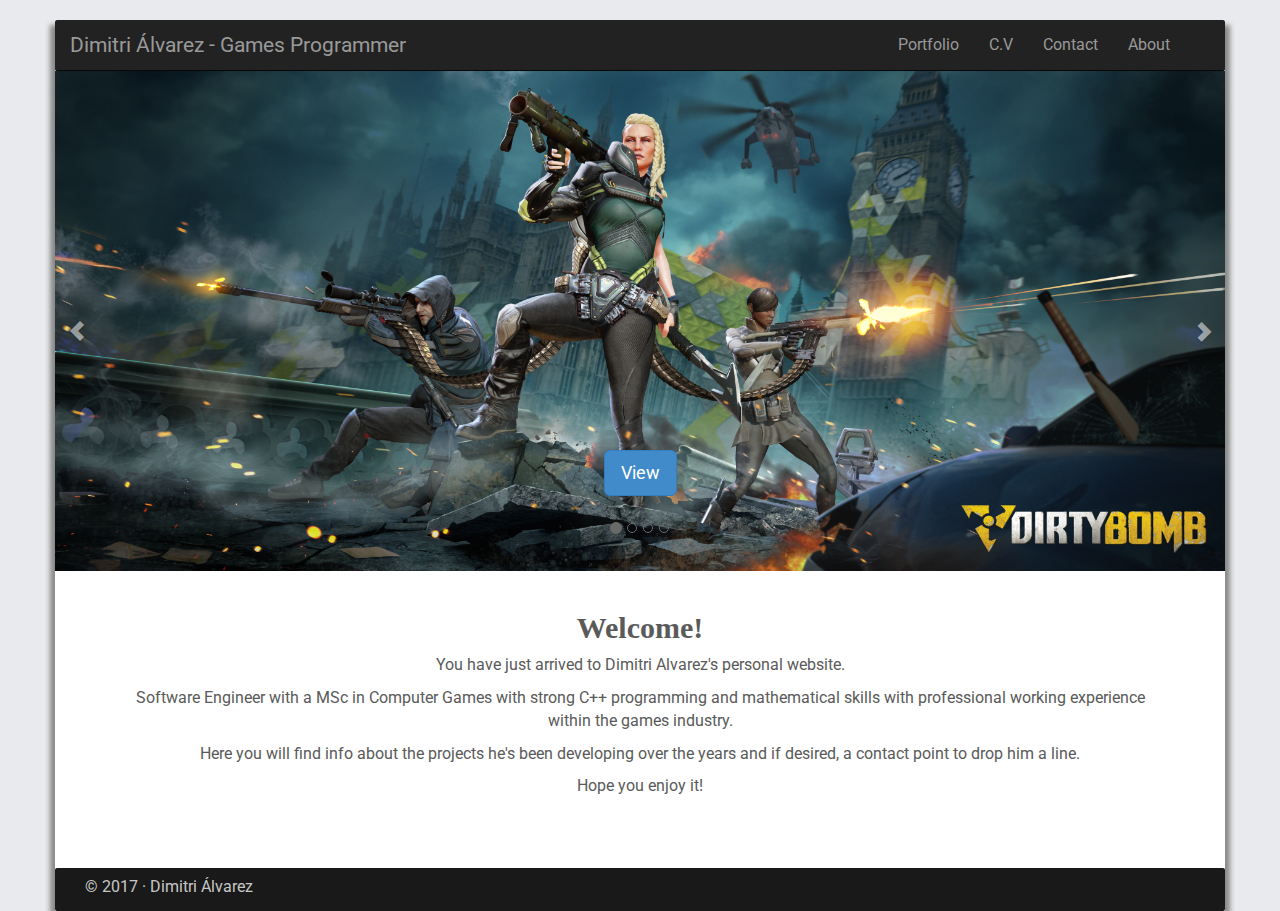
==== index.html @ f1d4b63a "Updated with DB stuff" ====
<!DOCTYPE html>

<html lang="en">
  <head>
    <meta charset="utf-8">
    <meta http-equiv="X-UA-Compatible" content="IE=edge">
    <meta name="viewport" content="width=device-width, initial-scale=1.0">
    <meta name="description" content="">
    <meta name="author" content="">
    <link rel="shortcut icon" href="../../docs-assets/ico/favicon.png">

    <title>Dimitri Alvarez - Games Programmer</title>

    <!-- Bootstrap core CSS -->
    <link href="css/bootstrap.css" rel="stylesheet">

     <!-- Custom styles for this template -->
    <link href="css/carousel.css" rel="stylesheet">
	
	<link href='http://fonts.googleapis.com/css?family=Roboto' rel='stylesheet' type='text/css'>
	
  </head>

  <body>

    <div class="navbar-wrapper">
      <div class="container">

        <div class="navbar navbar-inverse navbar-static-top" role="navigation">
         
            <div class="navbar-header">
              <button type="button" class="navbar-toggle" data-toggle="collapse" data-target=".navbar-collapse">
                <span class="sr-only">Toggle navigation</span>
                <span class="icon-bar"></span>
                <span class="icon-bar"></span>
                <span class="icon-bar"></span>
              </button>
              <a class="navbar-brand" href="index.html">Dimitri Álvarez - Games Programmer</a>
            </div>
			
            <div class="navbar-right">
              <ul class="nav navbar-nav">
                <li><a href="portfolio.html">Portfolio</a></li>
				<li><a href="curriculum.html">C.V</a></li>
				<li><a href="contact.html">Contact</a></li>
                <li><a href="about.html">About</a></li>
              </ul>
            </div>
 
        </div>
		
		<!-- Carousel================================================== -->
		<div id="myCarousel" class="carousel slide" data-ride="carousel">
		<!-- Indicators -->
		  <ol class="carousel-indicators">
			<li data-target="" data-slide-to="0" class="active"></li>
			<li data-target="" data-slide-to="1"></li>
			<li data-target="" data-slide-to="2"></li>
			<li data-target="" data-slide-to="3"></li>
			
		  </ol>
		  <div class="carousel-inner">
			<div class="item active">
			  <img src="images/carousel/dirtybomb.png" alt="Dirty Bomb - Javelin">
			  <div class="container">
				<div class="carousel-caption">
				  <br>
				  <p><a class="btn btn-lg btn-primary" href="portfolio.html#DirtyBomb" role="button">View</a></p>
				</div>
			  </div>
			</div>
			<div class="item">
			  <img src="images/carousel/landscape.jpg" alt="Fractal Landscape screenshot">
			  <div class="container">
				<div class="carousel-caption">
				  <h1>Fractal Landscapes</h1>
				  <br>
				  <p><a class="btn btn-lg btn-primary" href="portfolio.html#MScFirstRow" role="button">View</a></p>
				</div>
			  </div>
			</div>
			<div class="item">
			  <img src="images/carousel/city.jpg" alt="Procedural City screenshot">
			  <div class="container">
				<div class="carousel-caption">
				  <h1>City Generator</h1>
				  <br>
				  <p><a class="btn btn-lg btn-primary" href="portfolio.html#MScFirstRow" role="button">View</a></p>
				</div>
			  </div>
			</div>
			<div class="item">
			  <img src="images/carousel/jeroquest.jpg" alt="Unity screeshot">
			  <div class="container">
				<div class="carousel-caption">
				  <br>
				  <p><a class="btn btn-lg btn-primary" href="portfolio.html#BScRow" role="button">View</a></p>
				</div>
			  </div>
			</div>
		  </div>
		  <a class="left carousel-control" href="#myCarousel" data-slide="prev"><span class="glyphicon glyphicon-chevron-left"></span></a>
		  <a class="right carousel-control" href="#myCarousel" data-slide="next"><span class="glyphicon glyphicon-chevron-right"></span></a>
		</div><!-- /.carousel -->
	
		<div class="welcome-title">
			<h2>Welcome!</h2>
		</div>
		<div class="welcome-text">
			<p>You have just arrived to Dimitri Alvarez's personal website.</p>
			<p>Software Engineer with a MSc in Computer Games with strong C++ programming and mathematical skills with professional working experience within the games industry.</p>
			<p>Here you will find info about the projects he's been developing over the years and if desired, a contact point to drop him a line.</p>
			<p>Hope you enjoy it!</p>
		</div>
		
		
		<div class="footer-black">
			<div class="footer-black-text">
				<footer>
					<p>&copy; 2017 &middot; Dimitri &Aacutelvarez</p>
				</footer>	 
			</div>
		</div>
	  
	  </div><!-- /.container -->
    </div>
	


	

	
	
	    <!-- Le javascript
    ================================================== -->
    <!-- Placed at the end of the document so the pages load faster -->
    <script src="../assets/js/jquery.js"></script>
    <script src="../assets/js/bootstrap-transition.js"></script>
    <script src="../assets/js/bootstrap-alert.js"></script>
    <script src="../assets/js/bootstrap-modal.js"></script>
    <script src="../assets/js/bootstrap-dropdown.js"></script>
    <script src="../assets/js/bootstrap-scrollspy.js"></script>
    <script src="../assets/js/bootstrap-tab.js"></script>
    <script src="../assets/js/bootstrap-tooltip.js"></script>
    <script src="../assets/js/bootstrap-popover.js"></script>
    <script src="../assets/js/bootstrap-button.js"></script>
    <script src="../assets/js/bootstrap-collapse.js"></script>
    <script src="../assets/js/bootstrap-carousel.js"></script>
    <script src="../assets/js/bootstrap-typeahead.js"></script>
    <script>
      !function ($) {
        $(function(){
          // carousel demo
          $('#myCarousel').carousel()
        })
      }(window.jQuery)
    </script>
    <script src="../assets/js/holder/holder.js"></script>
	
    <!-- Bootstrap core JavaScript
    ================================================== -->
    <!-- Placed at the end of the document so the pages load faster -->
    <script src="https://code.jquery.com/jquery-1.10.2.min.js"></script>
    <script src="js/bootstrap.min.js"></script>
  </body>
</html>
---- css/carousel.css ----
/* GLOBAL STYLES
-------------------------------------------------- */
/* Padding below the footer and lighter body text */

body {
  padding-bottom: 40px;
  color: #5a5a5a;
}



/* CUSTOMIZE THE NAVBAR
-------------------------------------------------- */

/* Special class on .container surrounding .navbar, used for positioning it into place. */
.navbar-wrapper {
  position: absolute;
  top: 0;
  left: 0;
  right: 0;
  z-index: 20;
  background-color:#e9eaed;
}

/* Flip around the padding for proper display in narrow viewports */
.navbar-wrapper .container {
  padding-left: 0;
  padding-right: 0;
  background-color:#ffffff;
  box-shadow: 5px 5px 5px #888888, -5px 5px 5px #888888;
}
.navbar-wrapper .navbar {
  padding-left: 15px;
  padding-right: 15px;
}


/* CUSTOMIZE THE CAROUSEL
-------------------------------------------------- */

/* Carousel base class */
.carousel {
  height: 500px;
  /*margin-bottom: 60px;*/
}
/* Since positioning the image, we need to help out the caption */
.carousel-caption {
  z-index: 10;
}

/* Declare heights because of positioning of img element */
.carousel .item {
  height: 500px;
  background-color: #777;
}
.carousel-inner > .item > img {
  position: absolute;
  top: 0;
  left: 0;
  min-width: 100%;
  height: 500px;
}



/* MARKETING CONTENT
-------------------------------------------------- */

/* Pad the edges of the mobile views a bit */
.marketing {
  margin-left:70px;
  margin-right:70px;
  padding-left: 15px;
  padding-right: 15px;
}

/* Center align the text within the three columns below the carousel */
.marketing .col-lg-4 {
  text-align: center;
  margin-bottom: 100px;
}
.marketing h2 {
  font-weight: normal;
}
.marketing .col-lg-4 p {
   text-align:justify;
 text-justify:inter-word;
 margin-top: 20px;
 margin-bottom: 20px;
 margin-right: 30px;
 margin-left: 30px;
 font-size: 15px;
}

.marketing .col-lg-6 {
  text-align: center;
  margin-bottom: 150px;
}

.marketing .col-lg-6 p {
   text-align:justify;
 text-justify:inter-word;
 margin-top: 20px;
 margin-bottom: 20px;
 margin-right: 30px;
 margin-left: 30px;
 font-size: 15px;
}


/* Featurettes
------------------------- */

.featurette-divider {
  margin: 80px 0; /* Space out the Bootstrap <hr> more */
}

/* Thin out the marketing headings */
.featurette-heading {
  font-weight: 300;
  line-height: 1;
  letter-spacing: -1px;
}



/* RESPONSIVE CSS
-------------------------------------------------- */

@media (min-width: 768px) {

  /* Remove the edge padding needed for mobile */
  .marketing {
    padding-left: 0;
    padding-right: 0;
  }

  /* Navbar positioning foo */
  .navbar-wrapper {
    margin-top: 20px;
  }
  .navbar-wrapper .container {
  }
  .navbar-wrapper .navbar {
    padding-left:  0;
    padding-right: 0;
  }

  /* The navbar becomes detached from the top, so we round the corners */
  .navbar-wrapper .navbar {
    border-radius: 2px;
  }

  /* Bump up size of carousel content */
  .carousel-caption p {
    margin-bottom: 20px;
    font-size: 21px;
    line-height: 1.4;
  }

  .featurette-heading {
    font-size: 40px;
  }
 
}

@media (min-width: 992px) {
  .featurette-heading {
    margin-top: 0px;
  }
}
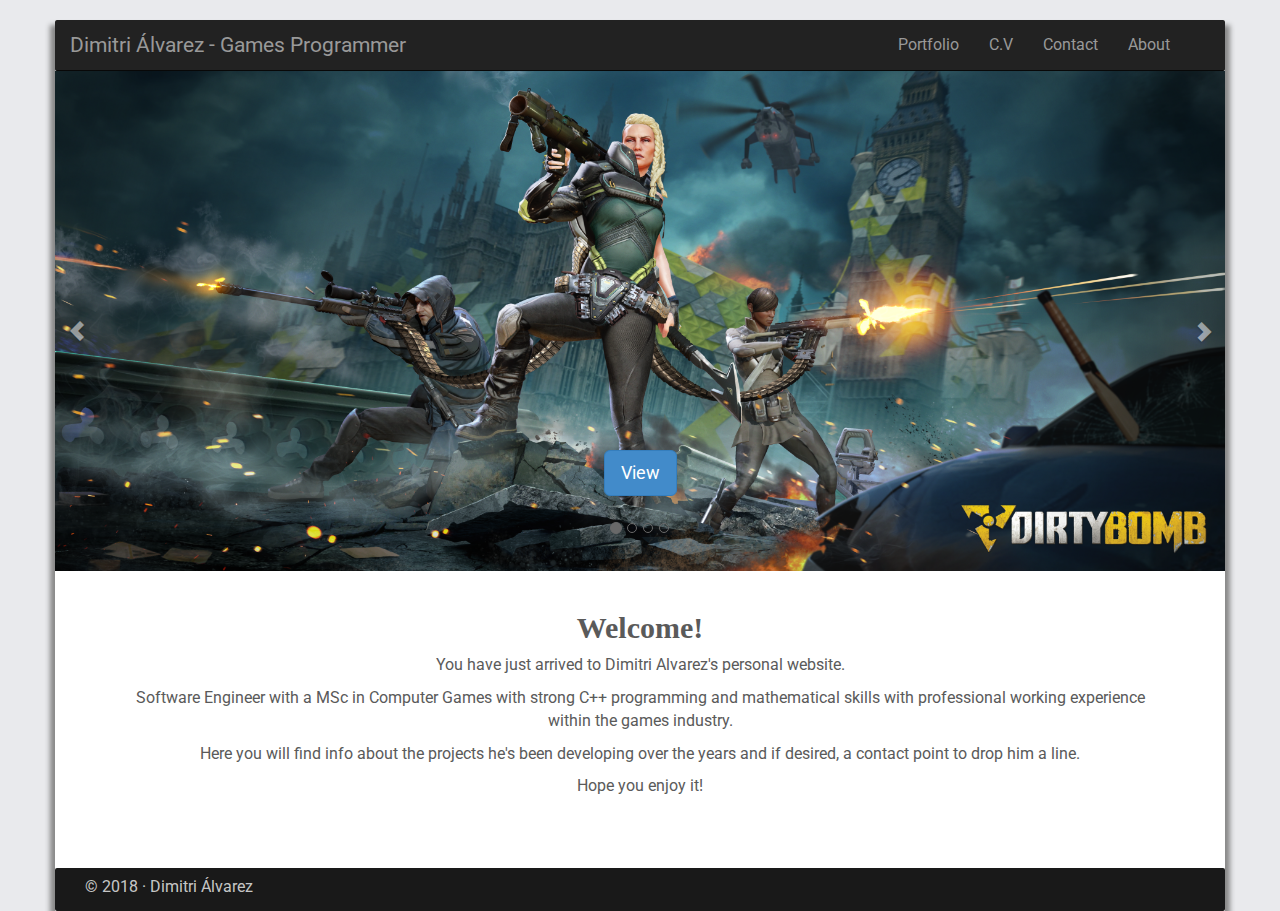
==== commit e8990b37: "Changed year 2017 for 2018" ====
--- a/index.html
+++ b/index.html
@@ -118,7 +118,7 @@
 		<div class="footer-black">
 			<div class="footer-black-text">
 				<footer>
-					<p>&copy; 2017 &middot; Dimitri &Aacutelvarez</p>
+					<p>&copy; 2018 &middot; Dimitri &Aacutelvarez</p>
 				</footer>	 
 			</div>
 		</div>
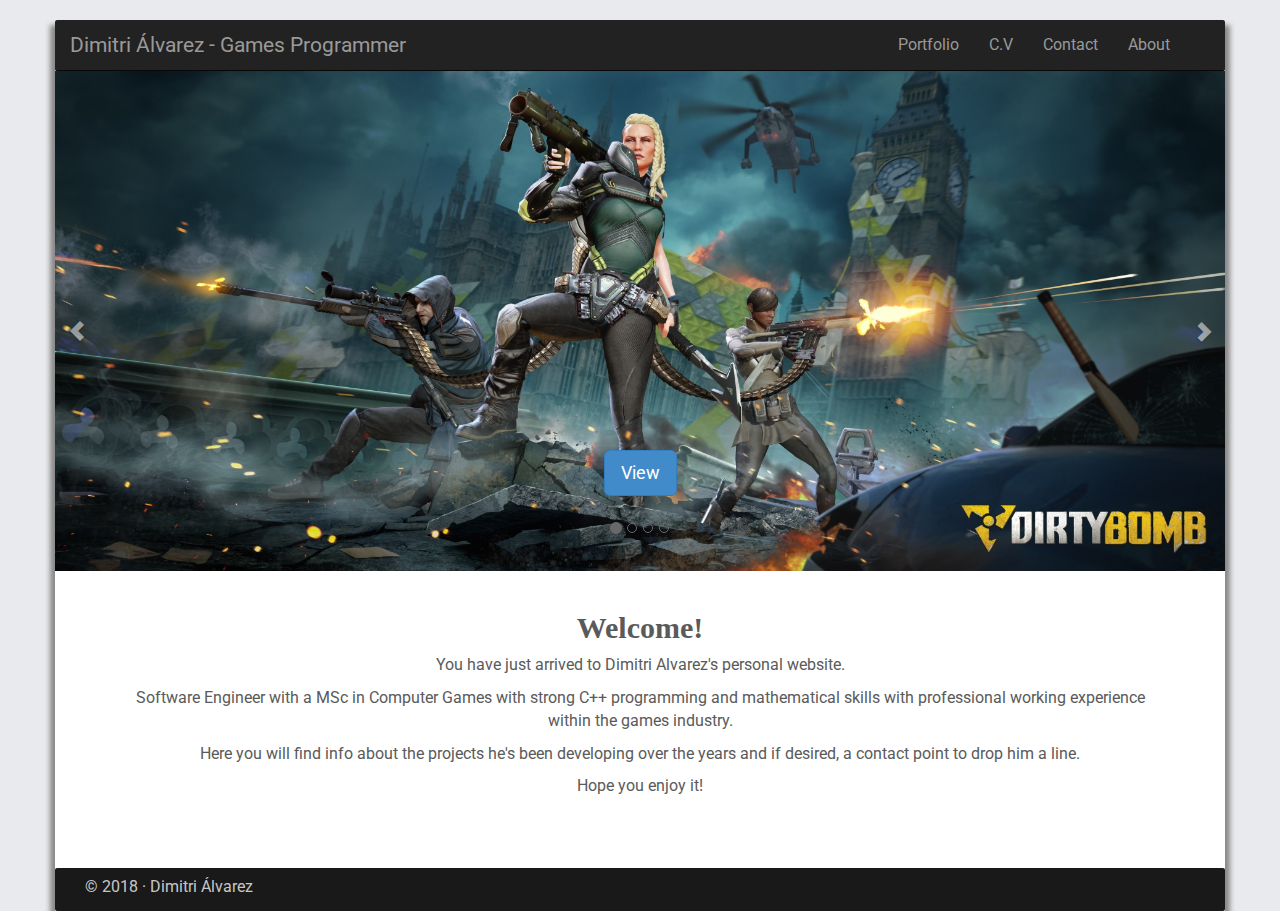
==== commit 7dd6aafd: "Added jpg dirty bomb carrousel image. Deleted unnecessary files" ====
--- a/index.html
+++ b/index.html
@@ -62,7 +62,7 @@
 		  </ol>
 		  <div class="carousel-inner">
 			<div class="item active">
-			  <img src="images/carousel/dirtybomb.png" alt="Dirty Bomb - Javelin">
+			  <img src="images/carousel/dirtybomb.jpg" alt="Dirty Bomb - Javelin">
 			  <div class="container">
 				<div class="carousel-caption">
 				  <br>
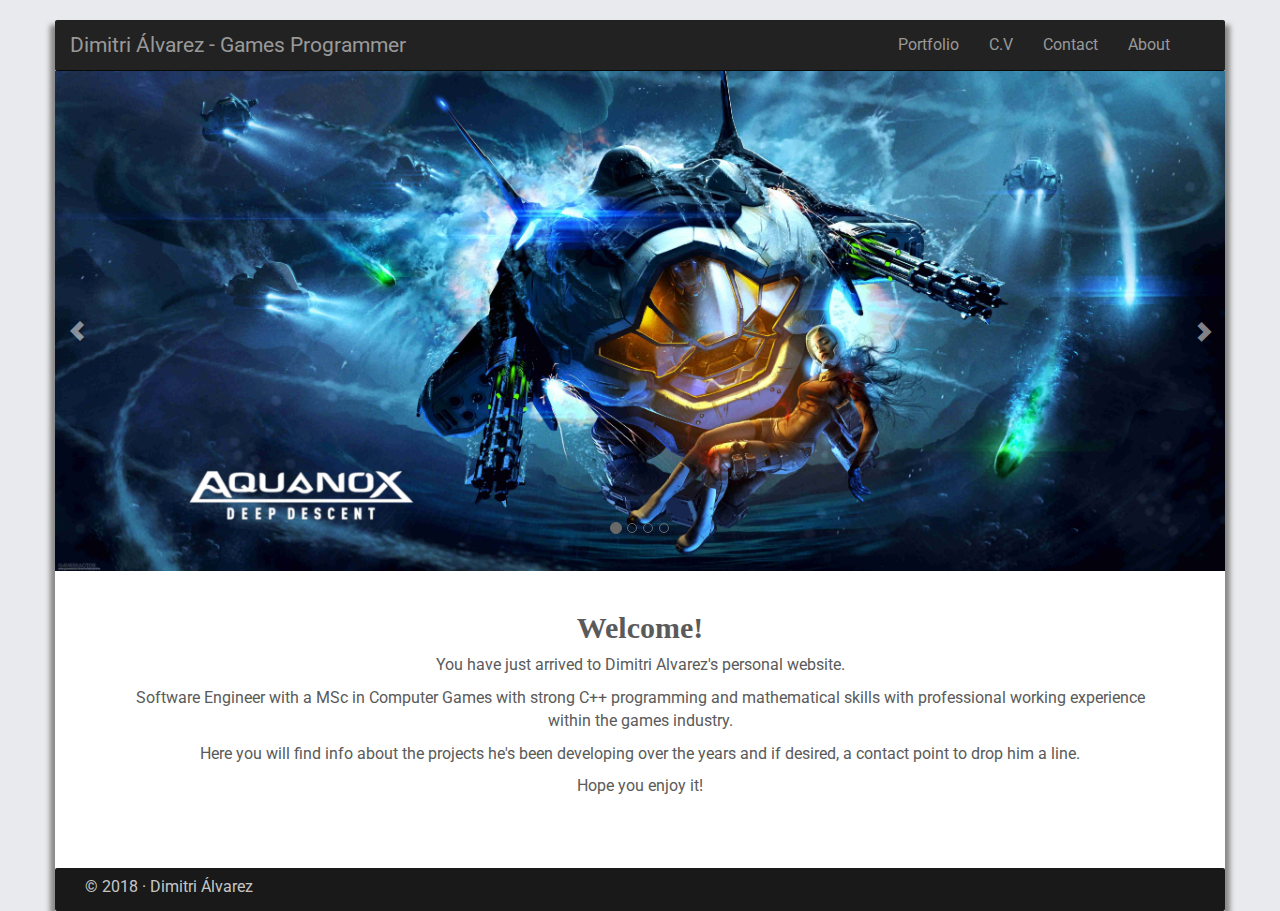
==== commit 5ca37424: "Added ANX and DA to Index and Portfolio. Modified Carrousel text styles" ====
--- a/index.html
+++ b/index.html
@@ -62,21 +62,35 @@
 		  </ol>
 		  <div class="carousel-inner">
 			<div class="item active">
-			  <img src="images/carousel/dirtybomb.jpg" alt="Dirty Bomb - Javelin">
+			  <a href="portfolio.html#DigitalArrow">
+			    <img src="images/carousel/aquanox.jpg" alt="AquaNox Deep Descent">
+			  </a>
 			  <div class="container">
 				<div class="carousel-caption">
-				  <br>
-				  <p><a class="btn btn-lg btn-primary" href="portfolio.html#DirtyBomb" role="button">View</a></p>
+				</div>
+			  </div>
+			</div>
+			<div class="item">
+			  <a href="portfolio.html#SplashDamage">
+			    <img src="images/carousel/dirtybomb.jpg" alt="Dirty Bomb - Javelin">
+			  </a>
+			  <div class="container">
+				<div class="carousel-caption">
 				</div>
 			  </div>
 			</div>
 			<div class="item">
 			  <img src="images/carousel/landscape.jpg" alt="Fractal Landscape screenshot">
 			  <div class="container">
-				<div class="carousel-caption">
-				  <h1>Fractal Landscapes</h1>
+			    <div class="carousel-caption">
+				  <a class="carousel-link-black" href="portfolio.html#MScFirstRow">
+				    <h1>Fractal Landscapes</h1>
+				  </a>
 				  <br>
-				  <p><a class="btn btn-lg btn-primary" href="portfolio.html#MScFirstRow" role="button">View</a></p>
+				  <br>
+				  <br>
+				  <br>
+				  <br>
 				</div>
 			  </div>
 			</div>
@@ -84,18 +98,14 @@
 			  <img src="images/carousel/city.jpg" alt="Procedural City screenshot">
 			  <div class="container">
 				<div class="carousel-caption">
-				  <h1>City Generator</h1>
+				  <a class="carousel-link-white" href="portfolio.html#MScFirstRow">
+				    <h1>City Generator</h1>
+				  </a>
 				  <br>
-				  <p><a class="btn btn-lg btn-primary" href="portfolio.html#MScFirstRow" role="button">View</a></p>
-				</div>
-			  </div>
-			</div>
-			<div class="item">
-			  <img src="images/carousel/jeroquest.jpg" alt="Unity screeshot">
-			  <div class="container">
-				<div class="carousel-caption">
 				  <br>
-				  <p><a class="btn btn-lg btn-primary" href="portfolio.html#BScRow" role="button">View</a></p>
+				  <br>
+				  <br>
+				  <br>
 				</div>
 			  </div>
 			</div>
--- a/css/carousel.css
+++ b/css/carousel.css
@@ -59,6 +59,32 @@
   left: 0;
   min-width: 100%;
   height: 500px;
+}
+
+.carousel-link-black { 
+  color: #222222; 
+}
+
+.carousel-link-black h1 { 
+  font-size: 40px; 
+}
+
+.carousel-link-black:hover { 
+  color: #e9eaed;
+  text-decoration: none;  
+}
+
+.carousel-link-white { 
+  color: #E9EAED; 
+}
+
+.carousel-link-white h1 { 
+  font-size: 45px; 
+}
+
+.carousel-link-white:hover { 
+  color: #428bca;
+  text-decoration: none;  
 }
 
 
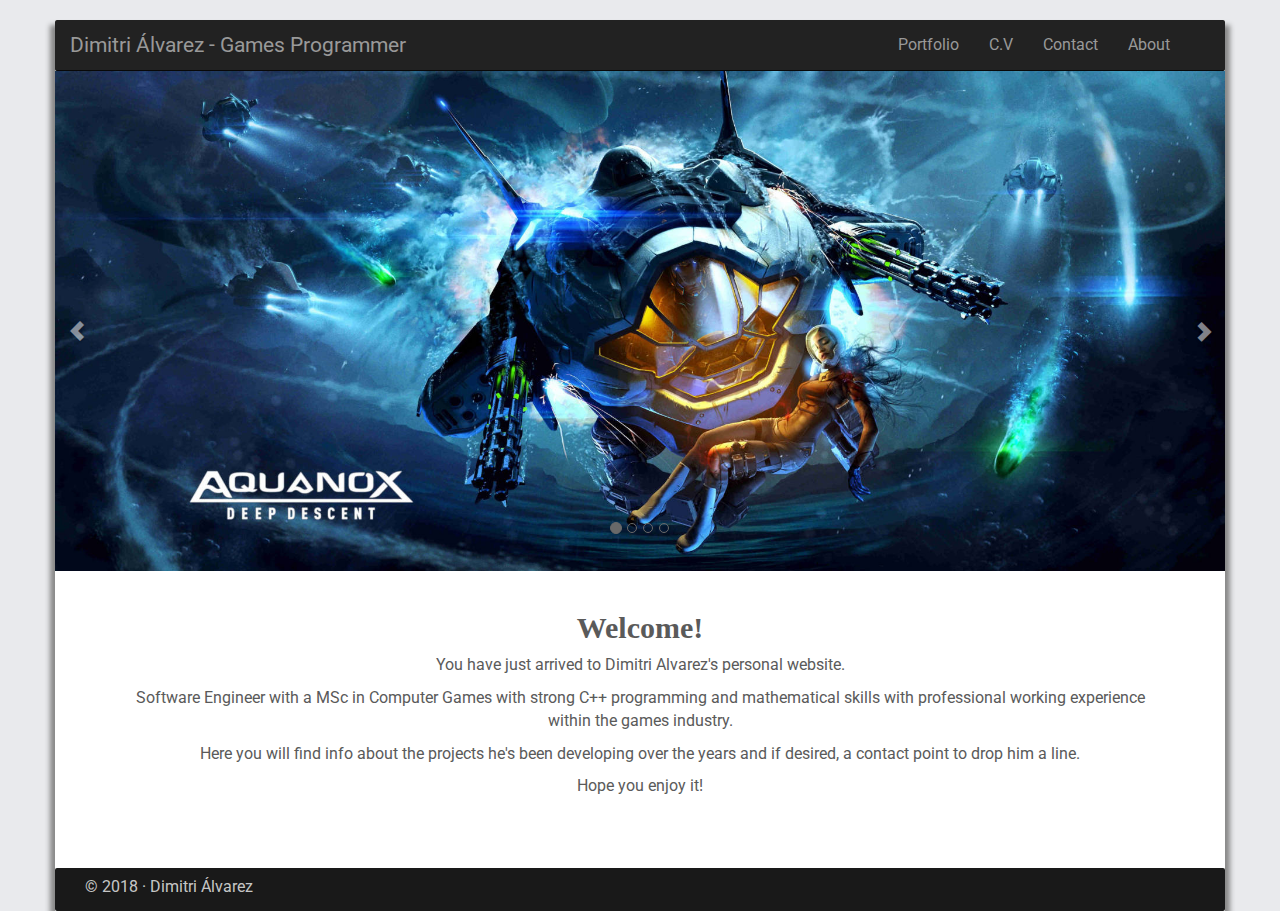
==== commit 5d77d6c9: "favicon and links to favicon updated" ====
--- a/index.html
+++ b/index.html
@@ -8,7 +8,7 @@
     <meta name="viewport" content="width=device-width, initial-scale=1.0">
     <meta name="description" content="">
     <meta name="author" content="">
-    <link rel="shortcut icon" href="../../docs-assets/ico/favicon.png">
+    <link rel="shortcut icon" href="images/favicon.ico">
 
     <title>Dimitri Alvarez - Games Programmer</title>
 
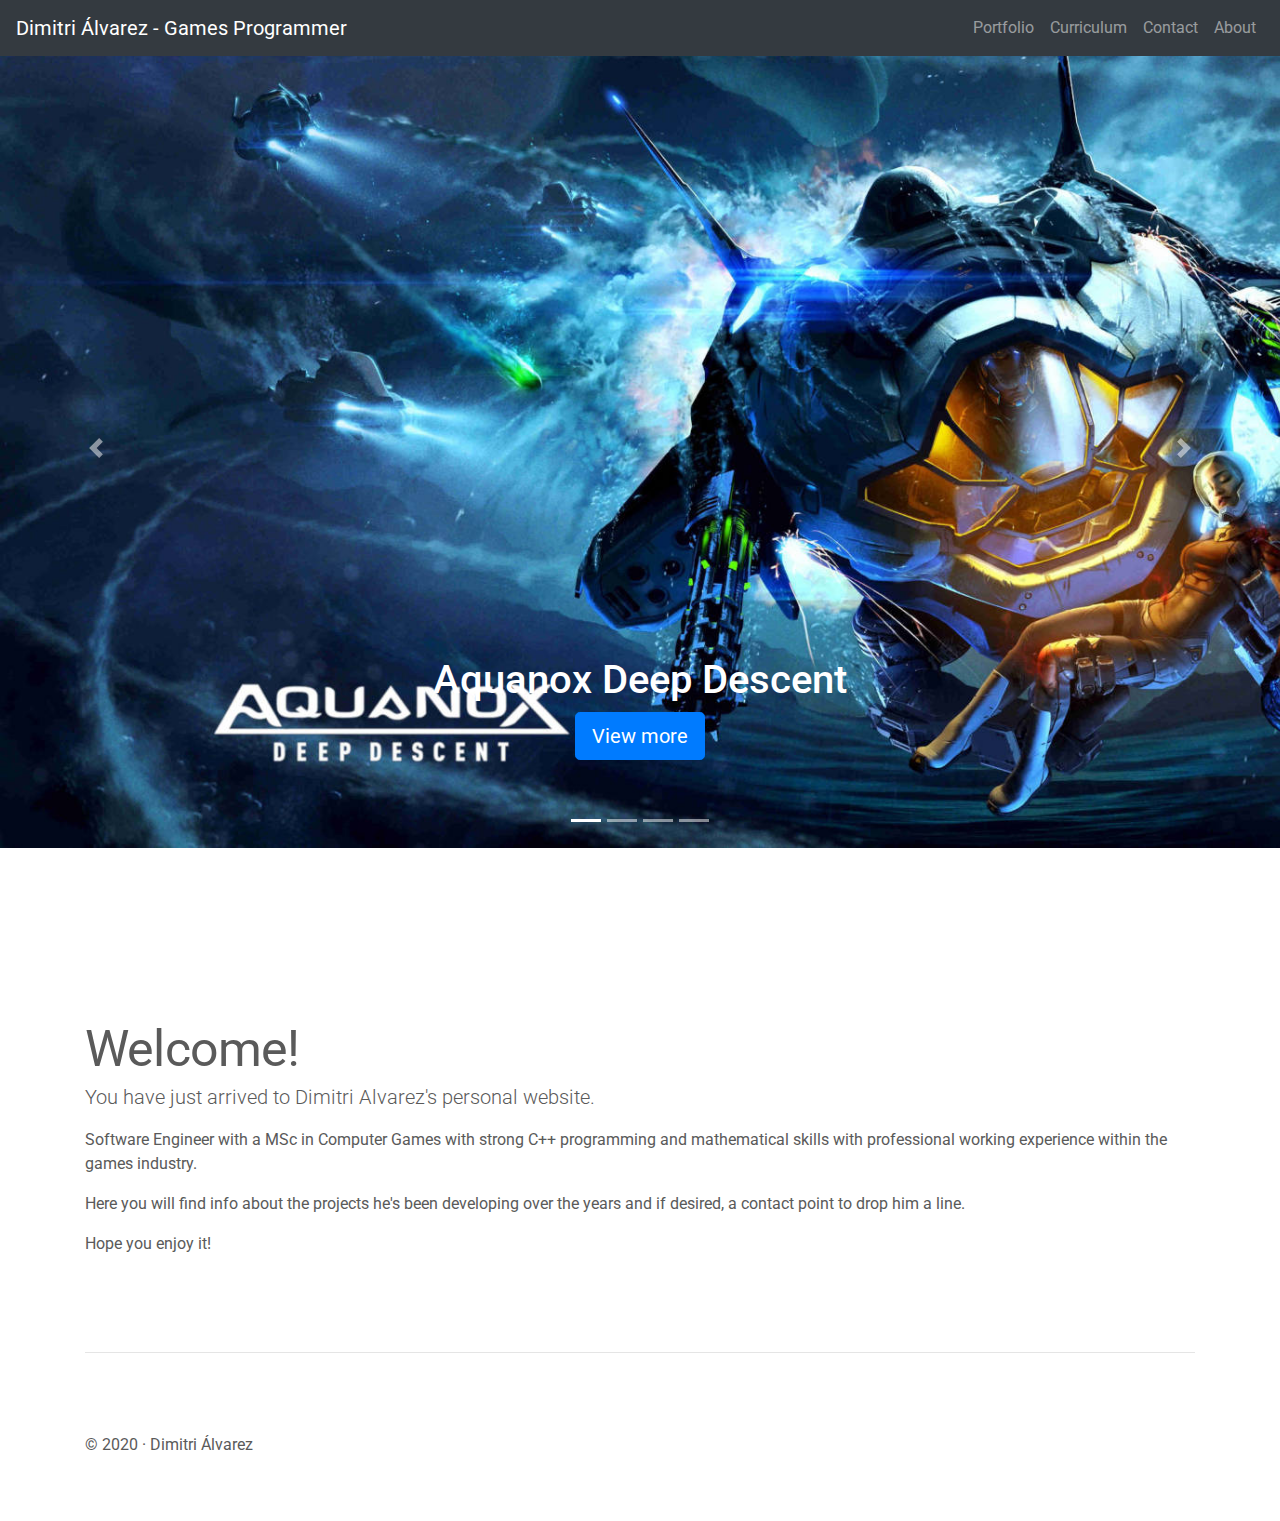
==== commit 12a32ea9: "New Web First commit" ====
--- a/index.html
+++ b/index.html
@@ -1,177 +1,153 @@
 
-<!DOCTYPE html>
-
+<!doctype html>
 <html lang="en">
   <head>
     <meta charset="utf-8">
-    <meta http-equiv="X-UA-Compatible" content="IE=edge">
-    <meta name="viewport" content="width=device-width, initial-scale=1.0">
+    <meta name="viewport" content="width=device-width, initial-scale=1, shrink-to-fit=no">
     <meta name="description" content="">
-    <meta name="author" content="">
-    <link rel="shortcut icon" href="images/favicon.ico">
-
+    <meta name="author" content="Dimitri Alvarez">
+    <meta name="generator" content="Jekyll v3.8.6">
     <title>Dimitri Alvarez - Games Programmer</title>
 
     <!-- Bootstrap core CSS -->
-    <link href="css/bootstrap.css" rel="stylesheet">
+	<link href="css/bootstrap.min.css" rel="stylesheet">
 
-     <!-- Custom styles for this template -->
+    <!-- Favicons -->
+	<link rel="shortcut icon" href="images/favicon.ico">
+
+
+    <style>
+      .bd-placeholder-img {
+        font-size: 1.125rem;
+        text-anchor: middle;
+        -webkit-user-select: none;
+        -moz-user-select: none;
+        -ms-user-select: none;
+        user-select: none;
+      }
+
+      @media (min-width: 768px) {
+        .bd-placeholder-img-lg {
+          font-size: 3.5rem;
+        }
+      }
+    </style>
+    <!-- Custom styles for this template -->
     <link href="css/carousel.css" rel="stylesheet">
 	
 	<link href='http://fonts.googleapis.com/css?family=Roboto' rel='stylesheet' type='text/css'>
 	
+	
   </head>
+  <body>
+    <header>
+  <nav class="navbar navbar-expand-md navbar-dark fixed-top bg-dark">
+    <a class="navbar-brand" href="index.html">Dimitri Álvarez - Games Programmer</a>
+    <button class="navbar-toggler" type="button" data-toggle="collapse" data-target="#navbarCollapse" aria-controls="navbarCollapse" aria-expanded="false" aria-label="Toggle navigation">
+      <span class="navbar-toggler-icon"></span>
+    </button>
+    <div class="collapse navbar-collapse" id="navbarCollapse">
+       <ul class="navbar-nav ml-auto">
+            <li class="nav-item">
+                <a class="nav-link" href="portfolio.html">Portfolio</a>
+            </li>
+            <li class="nav-item">
+                <a class="nav-link" href="#">Curriculum</a>
+            </li>
+			<li class="nav-item">
+                <a class="nav-link" href="#">Contact</a>
+            </li>
+            <li class="nav-item">
+                <a class="nav-link" href="#">About</a>
+            </li>
+        </ul>
+    </div>
+  </nav>
+</header>
 
-  <body>
+<main role="main">
 
-    <div class="navbar-wrapper">
-      <div class="container">
+  <div id="myCarousel" class="carousel slide" data-ride="carousel">
+    <ol class="carousel-indicators">
+      <li data-target="#myCarousel" data-slide-to="0" class="active"></li>
+      <li data-target="#myCarousel" data-slide-to="1"></li>
+      <li data-target="#myCarousel" data-slide-to="2"></li>
+	  <li data-target="#myCarousel" data-slide-to="3"></li>
+    </ol>
+    <div class="carousel-inner">
+      <div class="carousel-item active">
+		<img src="images/carousel/aquanox.jpg" alt="AquaNox Deep Descent">
+        <div class="container">
+          <div class="carousel-caption">
+            <h1>Aquanox Deep Descent</h1>
+            <p><a class="btn btn-lg btn-primary" href="#" role="button">View more</a></p>
+          </div>
+        </div>
+      </div>
+      <div class="carousel-item">
+		<img src="images/carousel/dirtybomb.jpg" alt="Dirty Bomb">
+        <div class="container">
+          <div class="carousel-caption">
+            <h1>Dirty Bomb</h1>
+            <p><a class="btn btn-lg btn-primary" href="#" role="button">View more</a></p>
+          </div>
+        </div>
+      </div>
+      <div class="carousel-item">
+	  <img src="images/carousel/landscape.jpg" alt="Fractal Landscape screenshot">
+        <div class="container">
+         <div class="carousel-caption">
+            <h1>Fractal Landscapes</h1>
+            <p><a class="btn btn-lg btn-primary" href="#" role="button">View more</a></p>
+          </div>
+        </div>
+      </div>
+	  <div class="carousel-item">
+	  <img src="images/carousel/city.jpg" class="img-fluid" alt="Procedural City screenshot">
+        <div class="container">
+         <div class="carousel-caption">
+            <h1>City Generator</h1>
+            <p><a class="btn btn-lg btn-primary" href="#" role="button">View more</a></p>
+          </div>
+        </div>
+      </div>
+    </div>
+    <a class="carousel-control-prev" href="#myCarousel" role="button" data-slide="prev">
+      <span class="carousel-control-prev-icon" aria-hidden="true"></span>
+      <span class="sr-only">Previous</span>
+    </a>
+    <a class="carousel-control-next" href="#myCarousel" role="button" data-slide="next">
+      <span class="carousel-control-next-icon" aria-hidden="true"></span>
+      <span class="sr-only">Next</span>
+    </a>
+  </div>
 
-        <div class="navbar navbar-inverse navbar-static-top" role="navigation">
-         
-            <div class="navbar-header">
-              <button type="button" class="navbar-toggle" data-toggle="collapse" data-target=".navbar-collapse">
-                <span class="sr-only">Toggle navigation</span>
-                <span class="icon-bar"></span>
-                <span class="icon-bar"></span>
-                <span class="icon-bar"></span>
-              </button>
-              <a class="navbar-brand" href="index.html">Dimitri Álvarez - Games Programmer</a>
-            </div>
-			
-            <div class="navbar-right">
-              <ul class="nav navbar-nav">
-                <li><a href="portfolio.html">Portfolio</a></li>
-				<li><a href="curriculum.html">C.V</a></li>
-				<li><a href="contact.html">Contact</a></li>
-                <li><a href="about.html">About</a></li>
-              </ul>
-            </div>
- 
-        </div>
-		
-		<!-- Carousel================================================== -->
-		<div id="myCarousel" class="carousel slide" data-ride="carousel">
-		<!-- Indicators -->
-		  <ol class="carousel-indicators">
-			<li data-target="" data-slide-to="0" class="active"></li>
-			<li data-target="" data-slide-to="1"></li>
-			<li data-target="" data-slide-to="2"></li>
-			<li data-target="" data-slide-to="3"></li>
-			
-		  </ol>
-		  <div class="carousel-inner">
-			<div class="item active">
-			  <a href="portfolio.html#DigitalArrow">
-			    <img src="images/carousel/aquanox.jpg" alt="AquaNox Deep Descent">
-			  </a>
-			  <div class="container">
-				<div class="carousel-caption">
-				</div>
-			  </div>
-			</div>
-			<div class="item">
-			  <a href="portfolio.html#SplashDamage">
-			    <img src="images/carousel/dirtybomb.jpg" alt="Dirty Bomb - Javelin">
-			  </a>
-			  <div class="container">
-				<div class="carousel-caption">
-				</div>
-			  </div>
-			</div>
-			<div class="item">
-			  <img src="images/carousel/landscape.jpg" alt="Fractal Landscape screenshot">
-			  <div class="container">
-			    <div class="carousel-caption">
-				  <a class="carousel-link-black" href="portfolio.html#MScFirstRow">
-				    <h1>Fractal Landscapes</h1>
-				  </a>
-				  <br>
-				  <br>
-				  <br>
-				  <br>
-				  <br>
-				</div>
-			  </div>
-			</div>
-			<div class="item">
-			  <img src="images/carousel/city.jpg" alt="Procedural City screenshot">
-			  <div class="container">
-				<div class="carousel-caption">
-				  <a class="carousel-link-white" href="portfolio.html#MScFirstRow">
-				    <h1>City Generator</h1>
-				  </a>
-				  <br>
-				  <br>
-				  <br>
-				  <br>
-				  <br>
-				</div>
-			  </div>
-			</div>
-		  </div>
-		  <a class="left carousel-control" href="#myCarousel" data-slide="prev"><span class="glyphicon glyphicon-chevron-left"></span></a>
-		  <a class="right carousel-control" href="#myCarousel" data-slide="next"><span class="glyphicon glyphicon-chevron-right"></span></a>
-		</div><!-- /.carousel -->
-	
-		<div class="welcome-title">
-			<h2>Welcome!</h2>
-		</div>
-		<div class="welcome-text">
-			<p>You have just arrived to Dimitri Alvarez's personal website.</p>
-			<p>Software Engineer with a MSc in Computer Games with strong C++ programming and mathematical skills with professional working experience within the games industry.</p>
-			<p>Here you will find info about the projects he's been developing over the years and if desired, a contact point to drop him a line.</p>
-			<p>Hope you enjoy it!</p>
-		</div>
-		
-		
-		<div class="footer-black">
-			<div class="footer-black-text">
-				<footer>
-					<p>&copy; 2018 &middot; Dimitri &Aacutelvarez</p>
-				</footer>	 
-			</div>
-		</div>
-	  
-	  </div><!-- /.container -->
+
+  <!-- Marketing messaging and featurettes
+  ================================================== -->
+  <!-- Wrap the rest of the page in another container to center all the content. -->
+
+  <div class="container marketing">
+    <div class="row">
+      <div class="col-md-12">
+        <h2 class="featurette-heading">Welcome!</h2>
+        <p class="lead">You have just arrived to Dimitri Alvarez's personal website.</p>
+		<p>Software Engineer with a MSc in Computer Games with strong C++ programming and mathematical skills with professional working experience within the games industry.</p>
+		<p>Here you will find info about the projects he's been developing over the years and if desired, a contact point to drop him a line.</p>
+		<p>Hope you enjoy it!</p>
+      </div>
     </div>
 	
+	<hr class="featurette-divider">
+
+  </div><!-- /.container -->
 
 
-	
-
-	
-	
-	    <!-- Le javascript
-    ================================================== -->
-    <!-- Placed at the end of the document so the pages load faster -->
-    <script src="../assets/js/jquery.js"></script>
-    <script src="../assets/js/bootstrap-transition.js"></script>
-    <script src="../assets/js/bootstrap-alert.js"></script>
-    <script src="../assets/js/bootstrap-modal.js"></script>
-    <script src="../assets/js/bootstrap-dropdown.js"></script>
-    <script src="../assets/js/bootstrap-scrollspy.js"></script>
-    <script src="../assets/js/bootstrap-tab.js"></script>
-    <script src="../assets/js/bootstrap-tooltip.js"></script>
-    <script src="../assets/js/bootstrap-popover.js"></script>
-    <script src="../assets/js/bootstrap-button.js"></script>
-    <script src="../assets/js/bootstrap-collapse.js"></script>
-    <script src="../assets/js/bootstrap-carousel.js"></script>
-    <script src="../assets/js/bootstrap-typeahead.js"></script>
-    <script>
-      !function ($) {
-        $(function(){
-          // carousel demo
-          $('#myCarousel').carousel()
-        })
-      }(window.jQuery)
-    </script>
-    <script src="../assets/js/holder/holder.js"></script>
-	
-    <!-- Bootstrap core JavaScript
-    ================================================== -->
-    <!-- Placed at the end of the document so the pages load faster -->
-    <script src="https://code.jquery.com/jquery-1.10.2.min.js"></script>
-    <script src="js/bootstrap.min.js"></script>
-  </body>
+  <!-- FOOTER -->
+  <footer class="container">
+    <p>&copy; 2020 &middot; Dimitri Álvarez
+  </footer>
+</main>
+<script src="https://code.jquery.com/jquery-3.4.1.slim.min.js" integrity="sha384-J6qa4849blE2+poT4WnyKhv5vZF5SrPo0iEjwBvKU7imGFAV0wwj1yYfoRSJoZ+n" crossorigin="anonymous"></script>
+      <script>window.jQuery || document.write('<script src="js/vendor/jquery.slim.min.js"><\/script>')</script><script src="js/bootstrap.bundle.min.js" integrity="sha384-6khuMg9gaYr5AxOqhkVIODVIvm9ynTT5J4V1cfthmT+emCG6yVmEZsRHdxlotUnm" crossorigin="anonymous"></script></body>
 </html>
--- a/css/carousel.css
+++ b/css/carousel.css
@@ -3,35 +3,9 @@
 /* Padding below the footer and lighter body text */
 
 body {
-  padding-bottom: 40px;
+  padding-top: 3rem;
+  padding-bottom: 3rem;
   color: #5a5a5a;
-}
-
-
-
-/* CUSTOMIZE THE NAVBAR
--------------------------------------------------- */
-
-/* Special class on .container surrounding .navbar, used for positioning it into place. */
-.navbar-wrapper {
-  position: absolute;
-  top: 0;
-  left: 0;
-  right: 0;
-  z-index: 20;
-  background-color:#e9eaed;
-}
-
-/* Flip around the padding for proper display in narrow viewports */
-.navbar-wrapper .container {
-  padding-left: 0;
-  padding-right: 0;
-  background-color:#ffffff;
-  box-shadow: 5px 5px 5px #888888, -5px 5px 5px #888888;
-}
-.navbar-wrapper .navbar {
-  padding-left: 15px;
-  padding-right: 15px;
 }
 
 
@@ -40,158 +14,81 @@
 
 /* Carousel base class */
 .carousel {
-  height: 500px;
-  /*margin-bottom: 60px;*/
+  margin-bottom: 4rem;
 }
 /* Since positioning the image, we need to help out the caption */
 .carousel-caption {
+  bottom: 3rem;
   z-index: 10;
 }
 
 /* Declare heights because of positioning of img element */
-.carousel .item {
-  height: 500px;
-  background-color: #777;
+.carousel-item {
+  height: 50rem;
 }
-.carousel-inner > .item > img {
+.carousel-item > img {
   position: absolute;
   top: 0;
   left: 0;
   min-width: 100%;
-  height: 500px;
+  height: 50rem;
 }
-
-.carousel-link-black { 
-  color: #222222; 
-}
-
-.carousel-link-black h1 { 
-  font-size: 40px; 
-}
-
-.carousel-link-black:hover { 
-  color: #e9eaed;
-  text-decoration: none;  
-}
-
-.carousel-link-white { 
-  color: #E9EAED; 
-}
-
-.carousel-link-white h1 { 
-  font-size: 45px; 
-}
-
-.carousel-link-white:hover { 
-  color: #428bca;
-  text-decoration: none;  
-}
-
 
 
 /* MARKETING CONTENT
 -------------------------------------------------- */
 
-/* Pad the edges of the mobile views a bit */
-.marketing {
-  margin-left:70px;
-  margin-right:70px;
-  padding-left: 15px;
-  padding-right: 15px;
-}
-
 /* Center align the text within the three columns below the carousel */
 .marketing .col-lg-4 {
+  margin-bottom: 1.5rem;
   text-align: center;
-  margin-bottom: 100px;
 }
 .marketing h2 {
-  font-weight: normal;
+  font-weight: 400;
 }
 .marketing .col-lg-4 p {
-   text-align:justify;
- text-justify:inter-word;
- margin-top: 20px;
- margin-bottom: 20px;
- margin-right: 30px;
- margin-left: 30px;
- font-size: 15px;
-}
-
-.marketing .col-lg-6 {
-  text-align: center;
-  margin-bottom: 150px;
-}
-
-.marketing .col-lg-6 p {
-   text-align:justify;
- text-justify:inter-word;
- margin-top: 20px;
- margin-bottom: 20px;
- margin-right: 30px;
- margin-left: 30px;
- font-size: 15px;
+  margin-right: .75rem;
+  margin-left: .75rem;
 }
 
 
 /* Featurettes
 ------------------------- */
+.featurette {
+	padding-top: 50px;
+	padding-bottom: 50px;
+}
 
 .featurette-divider {
-  margin: 80px 0; /* Space out the Bootstrap <hr> more */
+  margin: 5rem 0; /* Space out the Bootstrap <hr> more */
 }
 
 /* Thin out the marketing headings */
 .featurette-heading {
   font-weight: 300;
   line-height: 1;
-  letter-spacing: -1px;
+  letter-spacing: -.05rem;
 }
-
 
 
 /* RESPONSIVE CSS
 -------------------------------------------------- */
 
-@media (min-width: 768px) {
-
-  /* Remove the edge padding needed for mobile */
-  .marketing {
-    padding-left: 0;
-    padding-right: 0;
-  }
-
-  /* Navbar positioning foo */
-  .navbar-wrapper {
-    margin-top: 20px;
-  }
-  .navbar-wrapper .container {
-  }
-  .navbar-wrapper .navbar {
-    padding-left:  0;
-    padding-right: 0;
-  }
-
-  /* The navbar becomes detached from the top, so we round the corners */
-  .navbar-wrapper .navbar {
-    border-radius: 2px;
-  }
-
+@media (min-width: 40em) {
   /* Bump up size of carousel content */
   .carousel-caption p {
-    margin-bottom: 20px;
-    font-size: 21px;
+    margin-bottom: 1.25rem;
+    font-size: 1.25rem;
     line-height: 1.4;
   }
 
   .featurette-heading {
-    font-size: 40px;
+    font-size: 50px;
   }
- 
 }
 
-@media (min-width: 992px) {
+@media (min-width: 62em) {
   .featurette-heading {
-    margin-top: 0px;
+    margin-top: 7rem;
   }
 }
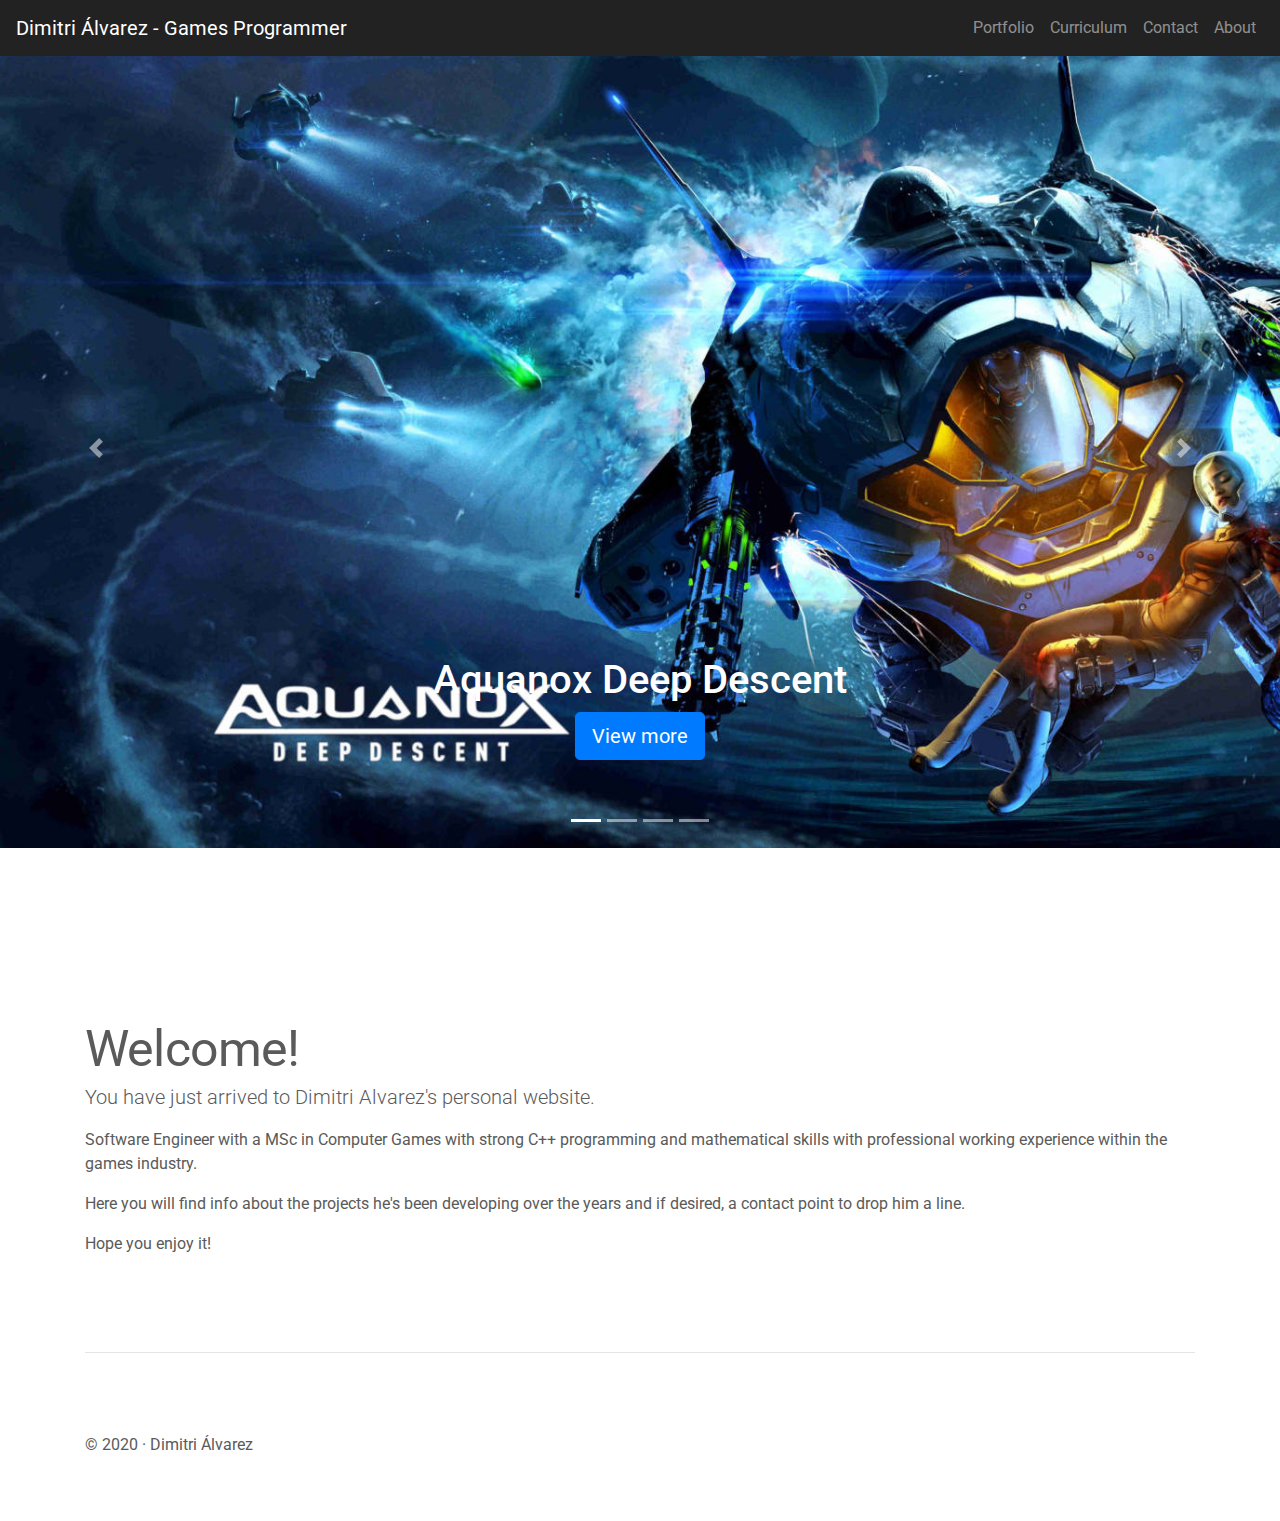
==== commit dfca4fd1: "Changed menu color. Moved personal projects down" ====
--- a/index.html
+++ b/index.html
@@ -35,13 +35,13 @@
     <!-- Custom styles for this template -->
     <link href="css/carousel.css" rel="stylesheet">
 	
-	<link href='http://fonts.googleapis.com/css?family=Roboto' rel='stylesheet' type='text/css'>
+	<link href='http://fonts.googleapis.com/css?family=Roboto' rel='stylesheet' type='text/css'> 
 	
 	
   </head>
   <body>
     <header>
-  <nav class="navbar navbar-expand-md navbar-dark fixed-top bg-dark">
+  <nav class="navbar navbar-expand-md navbar-dark fixed-top color-menu">
     <a class="navbar-brand" href="index.html">Dimitri Álvarez - Games Programmer</a>
     <button class="navbar-toggler" type="button" data-toggle="collapse" data-target="#navbarCollapse" aria-controls="navbarCollapse" aria-expanded="false" aria-label="Toggle navigation">
       <span class="navbar-toggler-icon"></span>
--- a/css/carousel.css
+++ b/css/carousel.css
@@ -6,6 +6,10 @@
   padding-top: 3rem;
   padding-bottom: 3rem;
   color: #5a5a5a;
+}
+
+.color-menu{
+  background-color: #222222;
 }
 
 
